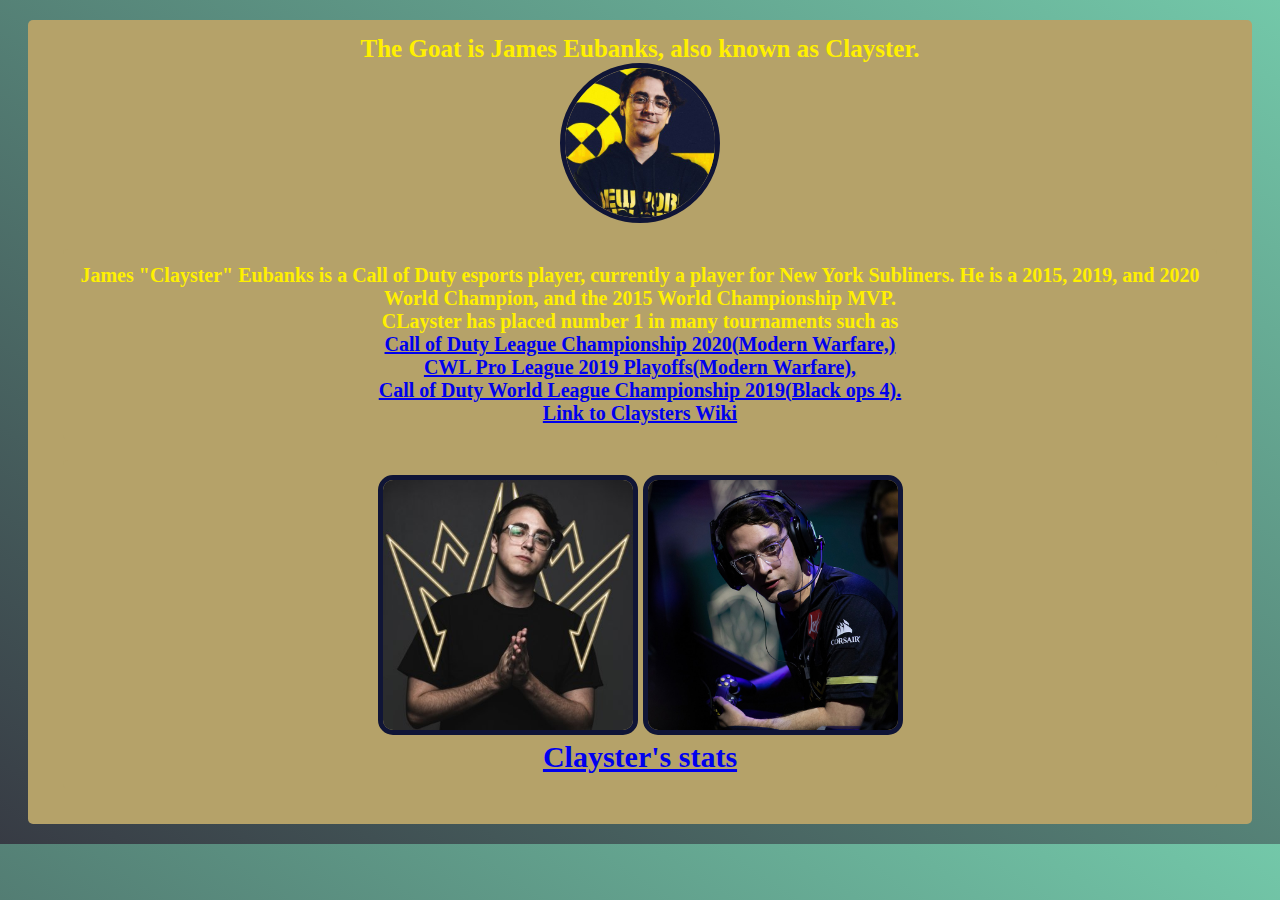
==== index.html @ 8fef3ad6 "Update index.html" ====
<!DOCTYPE html>
<html lang="en">
<head>
    <meta charset="UTF-8">
    <meta name="viewport" content="width=device-width, initial-scale=1.0">
    <title>Who_is_the_goat</title>
    <link rel="stylesheet" href="Styles.Css">
</head>
<body>
    <h1>The Goat is James Eubanks, also known as Clayster.
    <br><img class="clay1" src="Clay1.jpg"/>
    <br><p>James "Clayster" Eubanks is a Call of Duty esports player, currently a player for New York Subliners. 
        He is a 2015, 2019, and 2020 World Champion, and the 2015 World Championship MVP. <br> CLayster has placed number 1 in many tournaments such as<br><a href="https://cod-esports.gamepedia.com/Call_of_Duty_League_Championship_2020">Call of Duty League Championship 2020(Modern Warfare,)</a>
    <br><a href="https://cod-esports.gamepedia.com/CWL/2019_Season/Pro_League/Playoffs"> CWL Pro League 2019 Playoffs(Modern Warfare),</a>
    <br><a href="https://cod-esports.gamepedia.com/Call_of_Duty_World_League_Championship_2019"> Call of Duty World League Championship 2019(Black ops 4).</a>
    <br><a href="https://cod-esports.gamepedia.com/Clayster#:~:text=James%20%22Clayster%22%20Eubanks%20is%20a,%2C%20eUnited%2C%20and%20Dallas%20Empire.">Link to Claysters Wiki</a></p>
    <p><img class="clay2" src="Clay2.jpg"/>
    <img class="clay3" src="Clay3.jpg"/>
    <br><a class="stats" href="https://codstats.net/profile/ps4/Claaayster">Clayster's stats</a></p></h1>
</body>
</html>
---- Styles.Css ----
h1,p{
    margin: 20px;
    padding: 15px;
    border-radius: 5px;
    background: #b5a269 ;
    color:#fff000;
    text-align: center;
    }
body{background: linear-gradient(to bottom left, #73C8A9, #373B44);}
h1{
    font-size:25px;
}
p{
    font-family: "Times New Roman", Times, serif;
    font-size: 20px;
}
.clay1{
    border: 5px solid#101536;
    border-radius: 100%;
    height: 150px;
    width: 150px;
}
.clay2,.clay3{
    border: 5px solid#101536;
    border-radius: 15px;
    height: 250px;
    width: 250px;
    size: 100px;
}
.stats{
    font-size:30px;
}
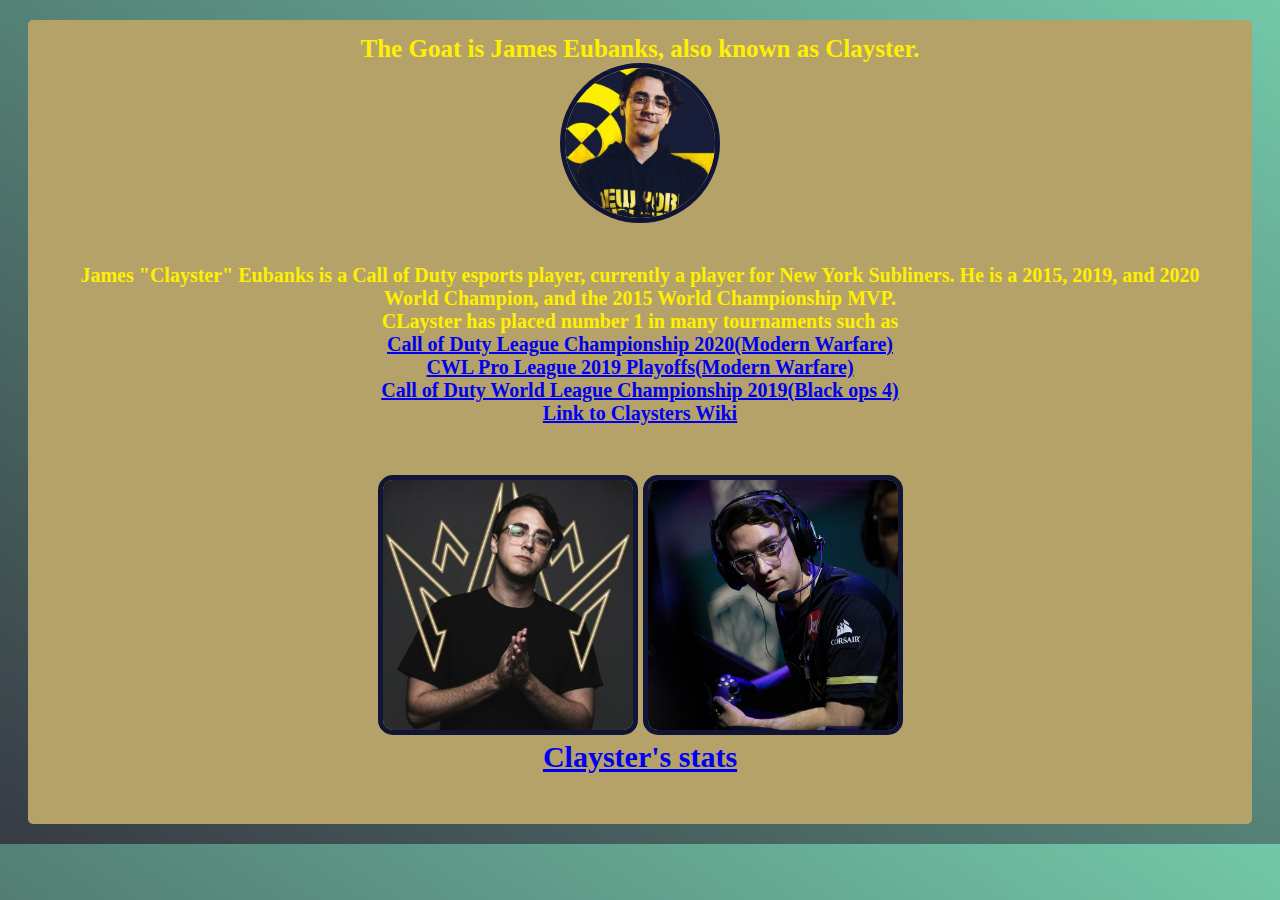
==== commit 0d48af7d: "Removed comas" ====
--- a/index.html
+++ b/index.html
@@ -10,9 +10,9 @@
     <h1>The Goat is James Eubanks, also known as Clayster.
     <br><img class="clay1" src="Clay1.jpg"/>
     <br><p>James "Clayster" Eubanks is a Call of Duty esports player, currently a player for New York Subliners. 
-        He is a 2015, 2019, and 2020 World Champion, and the 2015 World Championship MVP. <br> CLayster has placed number 1 in many tournaments such as<br><a href="https://cod-esports.gamepedia.com/Call_of_Duty_League_Championship_2020">Call of Duty League Championship 2020(Modern Warfare,)</a>
-    <br><a href="https://cod-esports.gamepedia.com/CWL/2019_Season/Pro_League/Playoffs"> CWL Pro League 2019 Playoffs(Modern Warfare),</a>
-    <br><a href="https://cod-esports.gamepedia.com/Call_of_Duty_World_League_Championship_2019"> Call of Duty World League Championship 2019(Black ops 4).</a>
+        He is a 2015, 2019, and 2020 World Champion, and the 2015 World Championship MVP. <br> CLayster has placed number 1 in many tournaments such as<br><a href="https://cod-esports.gamepedia.com/Call_of_Duty_League_Championship_2020">Call of Duty League Championship 2020(Modern Warfare)</a>
+    <br><a href="https://cod-esports.gamepedia.com/CWL/2019_Season/Pro_League/Playoffs">CWL Pro League 2019 Playoffs(Modern Warfare)</a>
+    <br><a href="https://cod-esports.gamepedia.com/Call_of_Duty_World_League_Championship_2019">Call of Duty World League Championship 2019(Black ops 4)</a>
     <br><a href="https://cod-esports.gamepedia.com/Clayster#:~:text=James%20%22Clayster%22%20Eubanks%20is%20a,%2C%20eUnited%2C%20and%20Dallas%20Empire.">Link to Claysters Wiki</a></p>
     <p><img class="clay2" src="Clay2.jpg"/>
     <img class="clay3" src="Clay3.jpg"/>
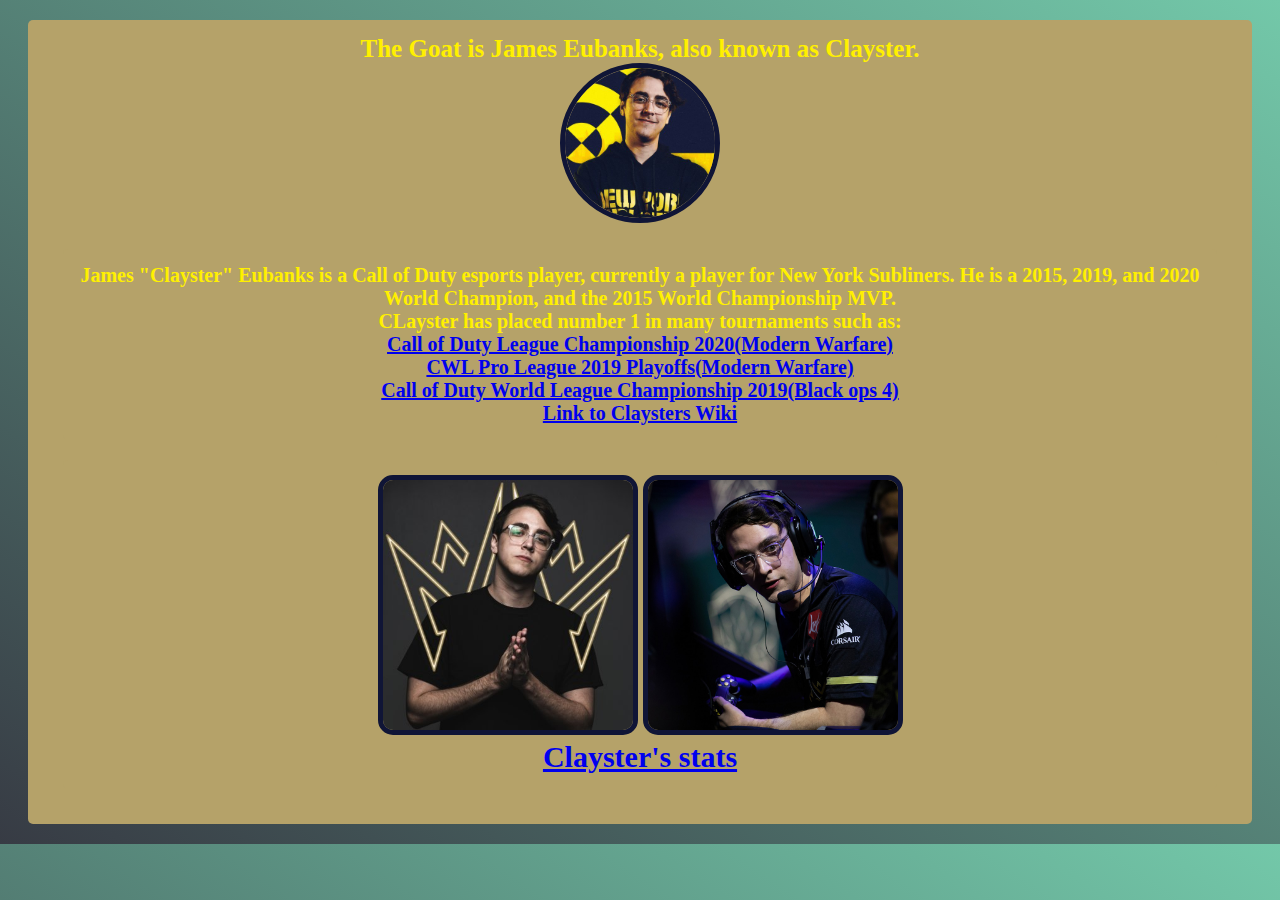
==== commit b4501885: "Update index.html" ====
--- a/index.html
+++ b/index.html
@@ -10,7 +10,7 @@
     <h1>The Goat is James Eubanks, also known as Clayster.
     <br><img class="clay1" src="Clay1.jpg"/>
     <br><p>James "Clayster" Eubanks is a Call of Duty esports player, currently a player for New York Subliners. 
-        He is a 2015, 2019, and 2020 World Champion, and the 2015 World Championship MVP. <br> CLayster has placed number 1 in many tournaments such as<br><a href="https://cod-esports.gamepedia.com/Call_of_Duty_League_Championship_2020">Call of Duty League Championship 2020(Modern Warfare)</a>
+        He is a 2015, 2019, and 2020 World Champion, and the 2015 World Championship MVP. <br> CLayster has placed number 1 in many tournaments such as:<br><a href="https://cod-esports.gamepedia.com/Call_of_Duty_League_Championship_2020">Call of Duty League Championship 2020(Modern Warfare)</a>
     <br><a href="https://cod-esports.gamepedia.com/CWL/2019_Season/Pro_League/Playoffs">CWL Pro League 2019 Playoffs(Modern Warfare)</a>
     <br><a href="https://cod-esports.gamepedia.com/Call_of_Duty_World_League_Championship_2019">Call of Duty World League Championship 2019(Black ops 4)</a>
     <br><a href="https://cod-esports.gamepedia.com/Clayster#:~:text=James%20%22Clayster%22%20Eubanks%20is%20a,%2C%20eUnited%2C%20and%20Dallas%20Empire.">Link to Claysters Wiki</a></p>
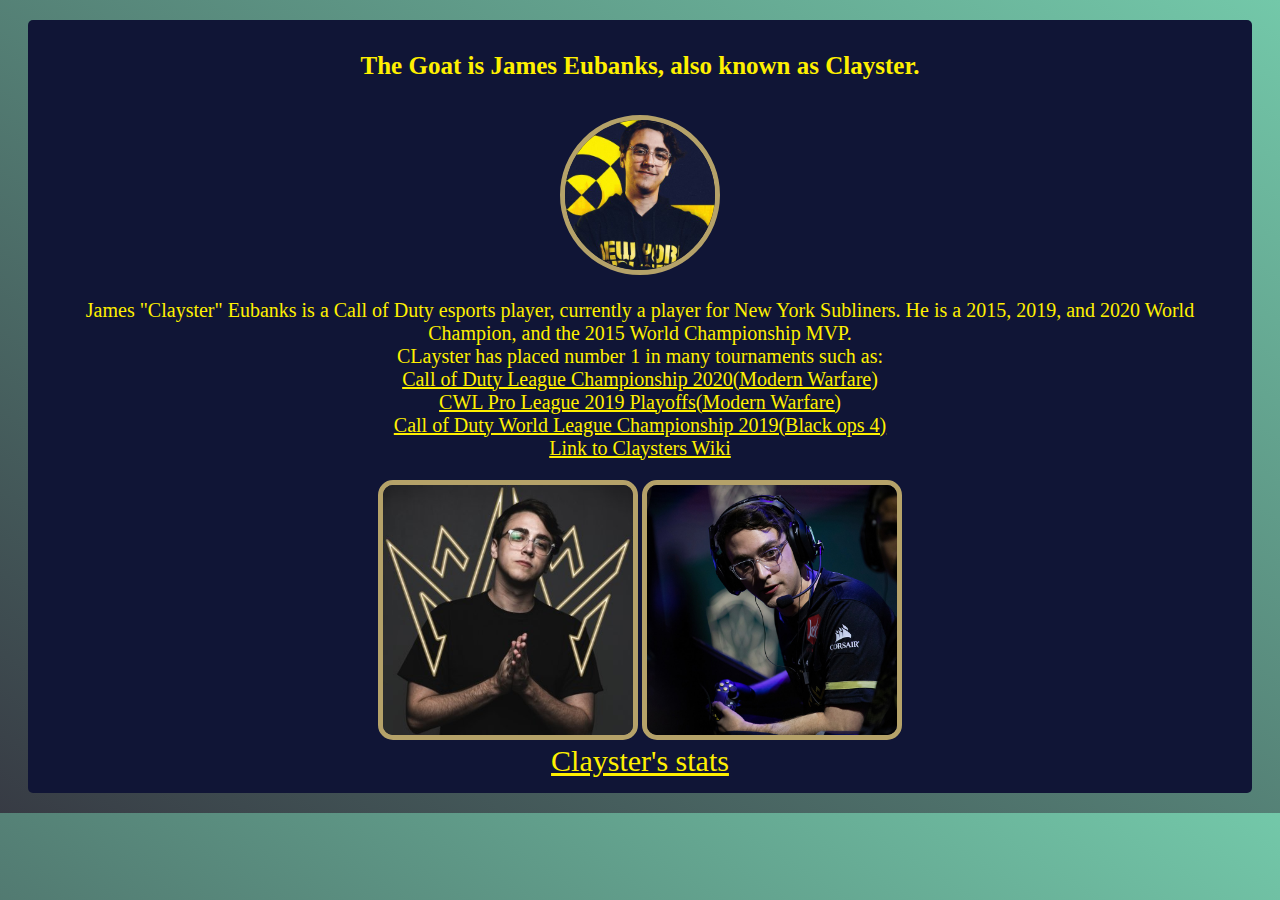
==== commit 1592f879: "old changes" ====
--- a/index.html
+++ b/index.html
@@ -3,19 +3,21 @@
 <head>
     <meta charset="UTF-8">
     <meta name="viewport" content="width=device-width, initial-scale=1.0">
-    <title>Who_is_the_goat</title>
+    <title>Who is the goat</title>
     <link rel="stylesheet" href="Styles.Css">
 </head>
 <body>
-    <h1>The Goat is James Eubanks, also known as Clayster.
-    <br><img class="clay1" src="Clay1.jpg"/>
-    <br><p>James "Clayster" Eubanks is a Call of Duty esports player, currently a player for New York Subliners. 
-        He is a 2015, 2019, and 2020 World Champion, and the 2015 World Championship MVP. <br> CLayster has placed number 1 in many tournaments such as:<br><a href="https://cod-esports.gamepedia.com/Call_of_Duty_League_Championship_2020">Call of Duty League Championship 2020(Modern Warfare)</a>
-    <br><a href="https://cod-esports.gamepedia.com/CWL/2019_Season/Pro_League/Playoffs">CWL Pro League 2019 Playoffs(Modern Warfare)</a>
-    <br><a href="https://cod-esports.gamepedia.com/Call_of_Duty_World_League_Championship_2019">Call of Duty World League Championship 2019(Black ops 4)</a>
-    <br><a href="https://cod-esports.gamepedia.com/Clayster#:~:text=James%20%22Clayster%22%20Eubanks%20is%20a,%2C%20eUnited%2C%20and%20Dallas%20Empire.">Link to Claysters Wiki</a></p>
-    <p><img class="clay2" src="Clay2.jpg"/>
-    <img class="clay3" src="Clay3.jpg"/>
-    <br><a class="stats" href="https://codstats.net/profile/ps4/Claaayster">Clayster's stats</a></p></h1>
+    <div id="main">
+        <h1>The Goat is James Eubanks, also known as Clayster.</h1>
+        <br><img class="clay1" src="Clay1.jpg"/>
+        <br><p>James "Clayster" Eubanks is a Call of Duty esports player, currently a player for New York Subliners. 
+            He is a 2015, 2019, and 2020 World Champion, and the 2015 World Championship MVP. <br> CLayster has placed number 1 in many tournaments such as:<br><a href="https://cod-esports.gamepedia.com/Call_of_Duty_League_Championship_2020">Call of Duty League Championship 2020(Modern Warfare)</a>
+        <br><a href="https://cod-esports.gamepedia.com/CWL/2019_Season/Pro_League/Playoffs">CWL Pro League 2019 Playoffs(Modern Warfare)</a>
+        <br><a href="https://cod-esports.gamepedia.com/Call_of_Duty_World_League_Championship_2019">Call of Duty World League Championship 2019(Black ops 4)</a>
+        <br><a href="https://cod-esports.gamepedia.com/Clayster#:~:text=James%20%22Clayster%22%20Eubanks%20is%20a,%2C%20eUnited%2C%20and%20Dallas%20Empire.">Link to Claysters Wiki</a></p>
+        <img class="clay2" src="Clay2.jpg"/>
+        <img class="clay3" src="Clay3.jpg"/>
+        <br><a class="stats" href="https://codstats.net/profile/ps4/Claaayster">Clayster's stats</a>
+    </div>
 </body>
 </html>
--- a/Styles.Css
+++ b/Styles.Css
@@ -1,12 +1,14 @@
-h1,p{
+body{
+    background: linear-gradient(to bottom left, #73C8A9, #373B44);
+}
+#main{
     margin: 20px;
     padding: 15px;
     border-radius: 5px;
-    background: #b5a269 ;
+    background: #101536;
     color:#fff000;
     text-align: center;
     }
-body{background: linear-gradient(to bottom left, #73C8A9, #373B44);}
 h1{
     font-size:25px;
 }
@@ -14,14 +16,17 @@
     font-family: "Times New Roman", Times, serif;
     font-size: 20px;
 }
+a{
+    color: #fff000;
+}
 .clay1{
-    border: 5px solid#101536;
+    border: 5px solid#b5a269 ;
     border-radius: 100%;
     height: 150px;
     width: 150px;
 }
 .clay2,.clay3{
-    border: 5px solid#101536;
+    border: 5px solid#b5a269;
     border-radius: 15px;
     height: 250px;
     width: 250px;
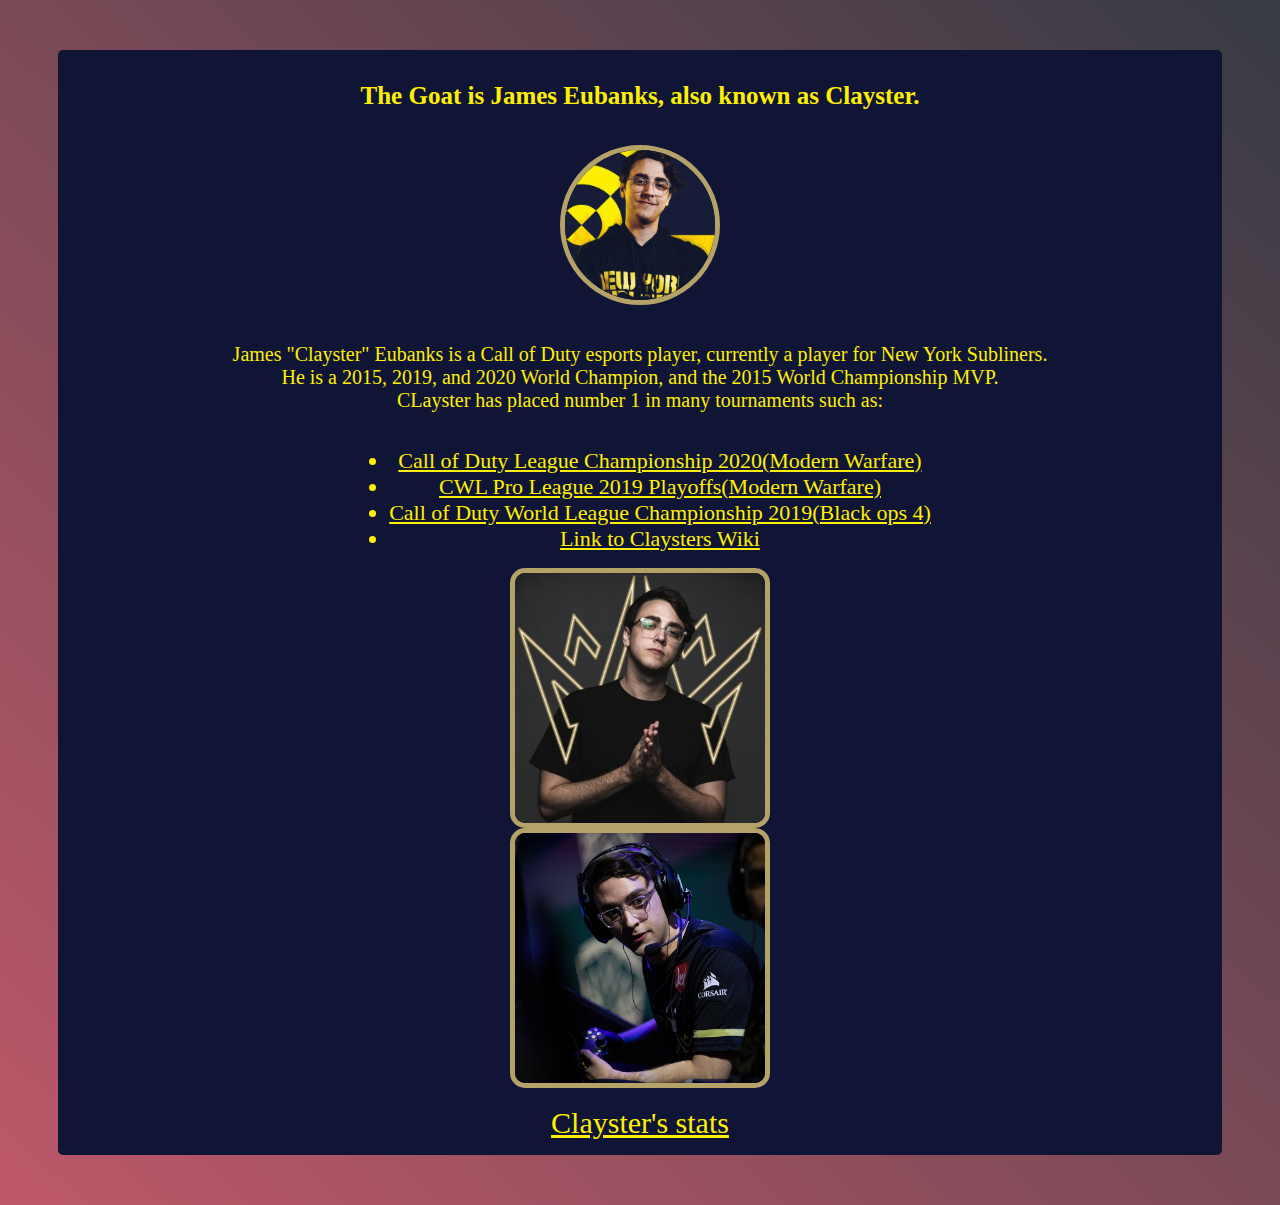
==== commit d815f7dd: "changing some formating" ====
--- a/index.html
+++ b/index.html
@@ -11,10 +11,13 @@
         <h1>The Goat is James Eubanks, also known as Clayster.</h1>
         <br><img class="clay1" src="Clay1.jpg"/>
         <br><p>James "Clayster" Eubanks is a Call of Duty esports player, currently a player for New York Subliners. 
-            He is a 2015, 2019, and 2020 World Champion, and the 2015 World Championship MVP. <br> CLayster has placed number 1 in many tournaments such as:<br><a href="https://cod-esports.gamepedia.com/Call_of_Duty_League_Championship_2020">Call of Duty League Championship 2020(Modern Warfare)</a>
-        <br><a href="https://cod-esports.gamepedia.com/CWL/2019_Season/Pro_League/Playoffs">CWL Pro League 2019 Playoffs(Modern Warfare)</a>
-        <br><a href="https://cod-esports.gamepedia.com/Call_of_Duty_World_League_Championship_2019">Call of Duty World League Championship 2019(Black ops 4)</a>
-        <br><a href="https://cod-esports.gamepedia.com/Clayster#:~:text=James%20%22Clayster%22%20Eubanks%20is%20a,%2C%20eUnited%2C%20and%20Dallas%20Empire.">Link to Claysters Wiki</a></p>
+            <br>He is a 2015, 2019, and 2020 World Champion, and the 2015 World Championship MVP. <br> CLayster has placed number 1 in many tournaments such as:</p>
+            <ul>
+        <li><a href="https://cod-esports.gamepedia.com/Call_of_Duty_League_Championship_2020">Call of Duty League Championship 2020(Modern Warfare)</a></li>
+        <li><a href="https://cod-esports.gamepedia.com/CWL/2019_Season/Pro_League/Playoffs">CWL Pro League 2019 Playoffs(Modern Warfare)</a></li>
+        <li><a href="https://cod-esports.gamepedia.com/Call_of_Duty_World_League_Championship_2019">Call of Duty World League Championship 2019(Black ops 4)</a></li>
+        <li><a href="https://cod-esports.gamepedia.com/Clayster#:~:text=James%20%22Clayster%22%20Eubanks%20is%20a,%2C%20eUnited%2C%20and%20Dallas%20Empire.">Link to Claysters Wiki</a>
+    </ul>
         <img class="clay2" src="Clay2.jpg"/>
         <img class="clay3" src="Clay3.jpg"/>
         <br><a class="stats" href="https://codstats.net/profile/ps4/Claaayster">Clayster's stats</a>
--- a/Styles.Css
+++ b/Styles.Css
@@ -1,12 +1,15 @@
 body{
-    background: linear-gradient(to bottom left, #73C8A9, #373B44);
+    background: linear-gradient(to top right, #BE5869, #373B44);
 }
 #main{
-    margin: 20px;
+    margin: 50px;
     padding: 15px;
     border-radius: 5px;
-    background: #101536;
+    background: #101536 ;
     color:#fff000;
+    place-items: center;
+    display: grid;
+    grid-template-rows: auto 1fr auto;
     text-align: center;
     }
 h1{
@@ -20,7 +23,7 @@
     color: #fff000;
 }
 .clay1{
-    border: 5px solid#b5a269 ;
+    border: 5px solid #b5a269;
     border-radius: 100%;
     height: 150px;
     width: 150px;
@@ -33,5 +36,8 @@
     size: 100px;
 }
 .stats{
-    font-size:30px;
+     font-size:30px;
 }
+li{
+    font-size:22px
+}
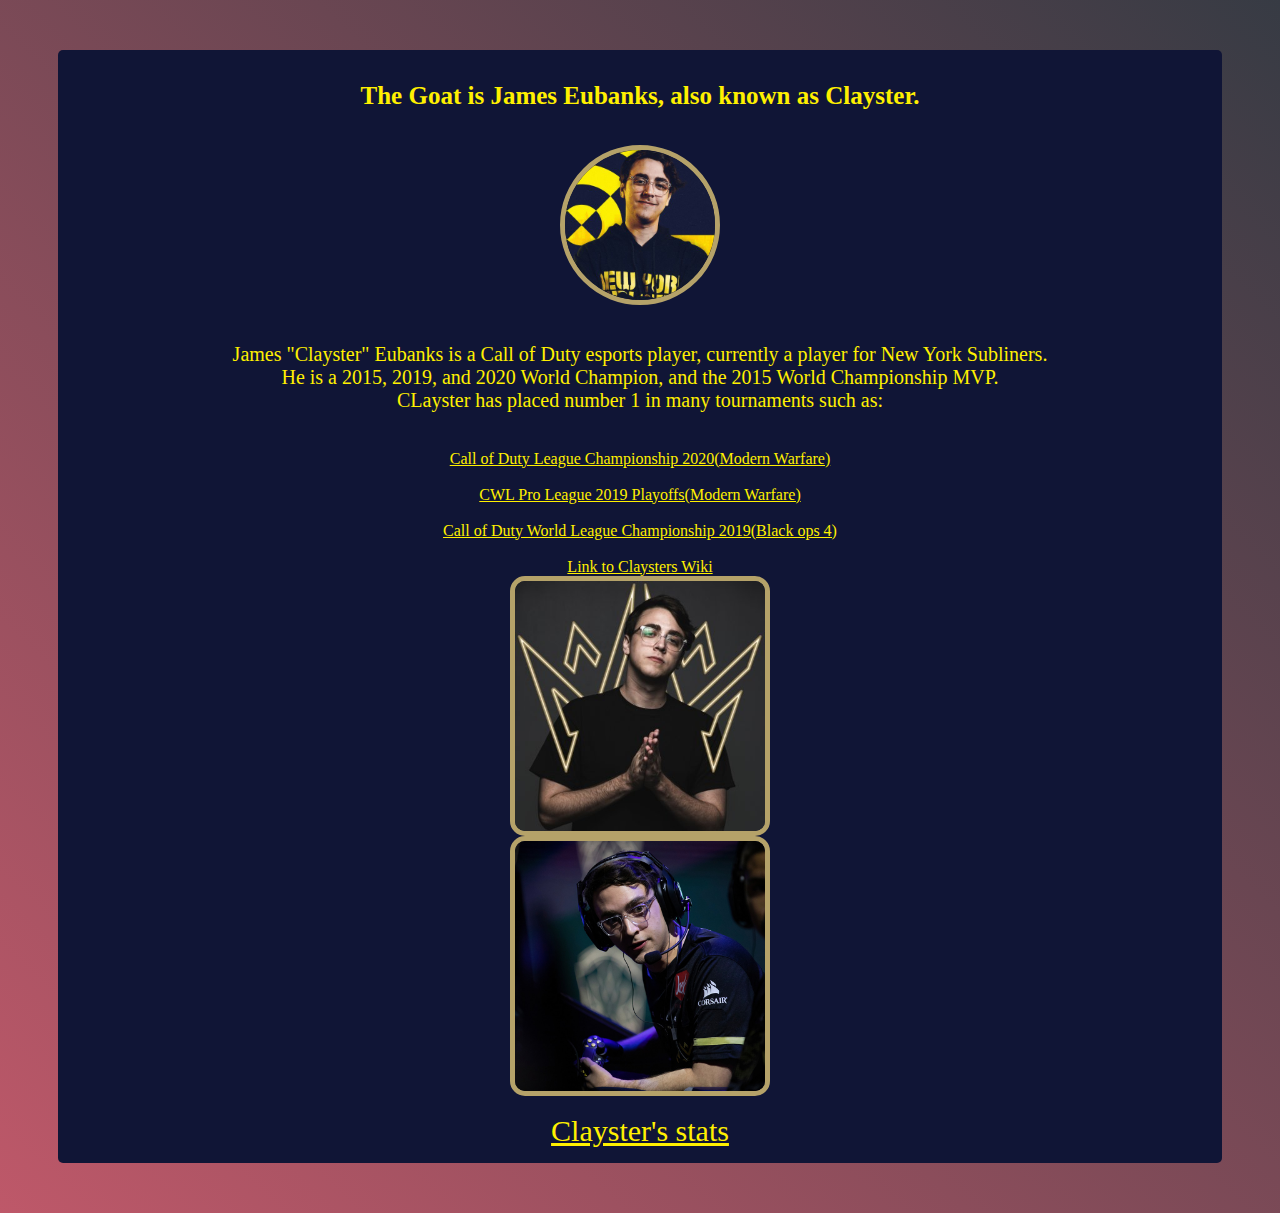
==== commit 9f4254a7: "Update index.html" ====
--- a/index.html
+++ b/index.html
@@ -12,12 +12,10 @@
         <br><img class="clay1" src="Clay1.jpg"/>
         <br><p>James "Clayster" Eubanks is a Call of Duty esports player, currently a player for New York Subliners. 
             <br>He is a 2015, 2019, and 2020 World Champion, and the 2015 World Championship MVP. <br> CLayster has placed number 1 in many tournaments such as:</p>
-            <ul>
-        <li><a href="https://cod-esports.gamepedia.com/Call_of_Duty_League_Championship_2020">Call of Duty League Championship 2020(Modern Warfare)</a></li>
-        <li><a href="https://cod-esports.gamepedia.com/CWL/2019_Season/Pro_League/Playoffs">CWL Pro League 2019 Playoffs(Modern Warfare)</a></li>
-        <li><a href="https://cod-esports.gamepedia.com/Call_of_Duty_World_League_Championship_2019">Call of Duty World League Championship 2019(Black ops 4)</a></li>
-        <li><a href="https://cod-esports.gamepedia.com/Clayster#:~:text=James%20%22Clayster%22%20Eubanks%20is%20a,%2C%20eUnited%2C%20and%20Dallas%20Empire.">Link to Claysters Wiki</a>
-    </ul>
+        <br><a href="https://cod-esports.gamepedia.com/Call_of_Duty_League_Championship_2020">Call of Duty League Championship 2020(Modern Warfare)</a>
+        <br><a href="https://cod-esports.gamepedia.com/CWL/2019_Season/Pro_League/Playoffs">CWL Pro League 2019 Playoffs(Modern Warfare)</a>
+        <br><a href="https://cod-esports.gamepedia.com/Call_of_Duty_World_League_Championship_2019">Call of Duty World League Championship 2019(Black ops 4)</a>
+        <br><a href="https://cod-esports.gamepedia.com/Clayster#:~:text=James%20%22Clayster%22%20Eubanks%20is%20a,%2C%20eUnited%2C%20and%20Dallas%20Empire.">Link to Claysters Wiki</a>
         <img class="clay2" src="Clay2.jpg"/>
         <img class="clay3" src="Clay3.jpg"/>
         <br><a class="stats" href="https://codstats.net/profile/ps4/Claaayster">Clayster's stats</a>
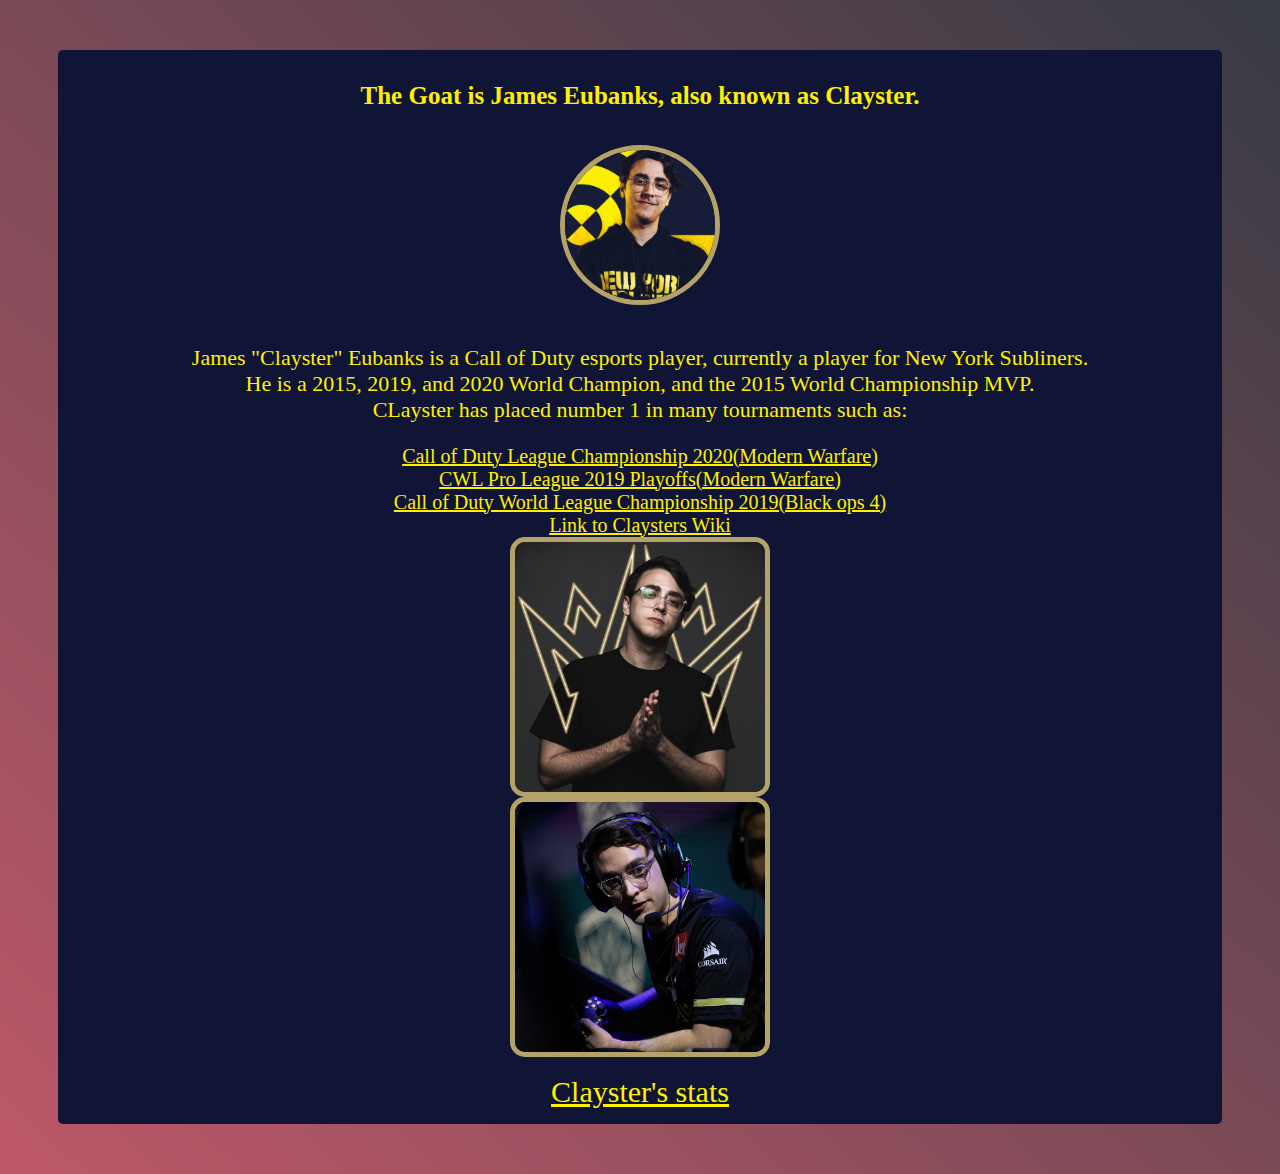
==== commit 156eaa50: "changing more formating" ====
--- a/index.html
+++ b/index.html
@@ -11,11 +11,12 @@
         <h1>The Goat is James Eubanks, also known as Clayster.</h1>
         <br><img class="clay1" src="Clay1.jpg"/>
         <br><p>James "Clayster" Eubanks is a Call of Duty esports player, currently a player for New York Subliners. 
-            <br>He is a 2015, 2019, and 2020 World Champion, and the 2015 World Championship MVP. <br> CLayster has placed number 1 in many tournaments such as:</p>
-        <br><a href="https://cod-esports.gamepedia.com/Call_of_Duty_League_Championship_2020">Call of Duty League Championship 2020(Modern Warfare)</a>
-        <br><a href="https://cod-esports.gamepedia.com/CWL/2019_Season/Pro_League/Playoffs">CWL Pro League 2019 Playoffs(Modern Warfare)</a>
-        <br><a href="https://cod-esports.gamepedia.com/Call_of_Duty_World_League_Championship_2019">Call of Duty World League Championship 2019(Black ops 4)</a>
-        <br><a href="https://cod-esports.gamepedia.com/Clayster#:~:text=James%20%22Clayster%22%20Eubanks%20is%20a,%2C%20eUnited%2C%20and%20Dallas%20Empire.">Link to Claysters Wiki</a>
+            <br>He is a 2015, 2019, and 2020 World Champion, and the 2015 World Championship MVP. 
+            <br> CLayster has placed number 1 in many tournaments such as:</p>
+        <a href="https://cod-esports.gamepedia.com/Call_of_Duty_League_Championship_2020">Call of Duty League Championship 2020(Modern Warfare)</a>
+        <a href="https://cod-esports.gamepedia.com/CWL/2019_Season/Pro_League/Playoffs">CWL Pro League 2019 Playoffs(Modern Warfare)</a>
+        <a href="https://cod-esports.gamepedia.com/Call_of_Duty_World_League_Championship_2019">Call of Duty World League Championship 2019(Black ops 4)</a>
+        <a href="https://cod-esports.gamepedia.com/Clayster#:~:text=James%20%22Clayster%22%20Eubanks%20is%20a,%2C%20eUnited%2C%20and%20Dallas%20Empire.">Link to Claysters Wiki</a>
         <img class="clay2" src="Clay2.jpg"/>
         <img class="clay3" src="Clay3.jpg"/>
         <br><a class="stats" href="https://codstats.net/profile/ps4/Claaayster">Clayster's stats</a>
--- a/Styles.Css
+++ b/Styles.Css
@@ -17,10 +17,11 @@
 }
 p{
     font-family: "Times New Roman", Times, serif;
-    font-size: 20px;
+    font-size: 22px;
 }
 a{
     color: #fff000;
+    font-size:20px
 }
 .clay1{
     border: 5px solid #b5a269;
@@ -37,7 +38,4 @@
 }
 .stats{
      font-size:30px;
-}
-li{
-    font-size:22px
-}
+}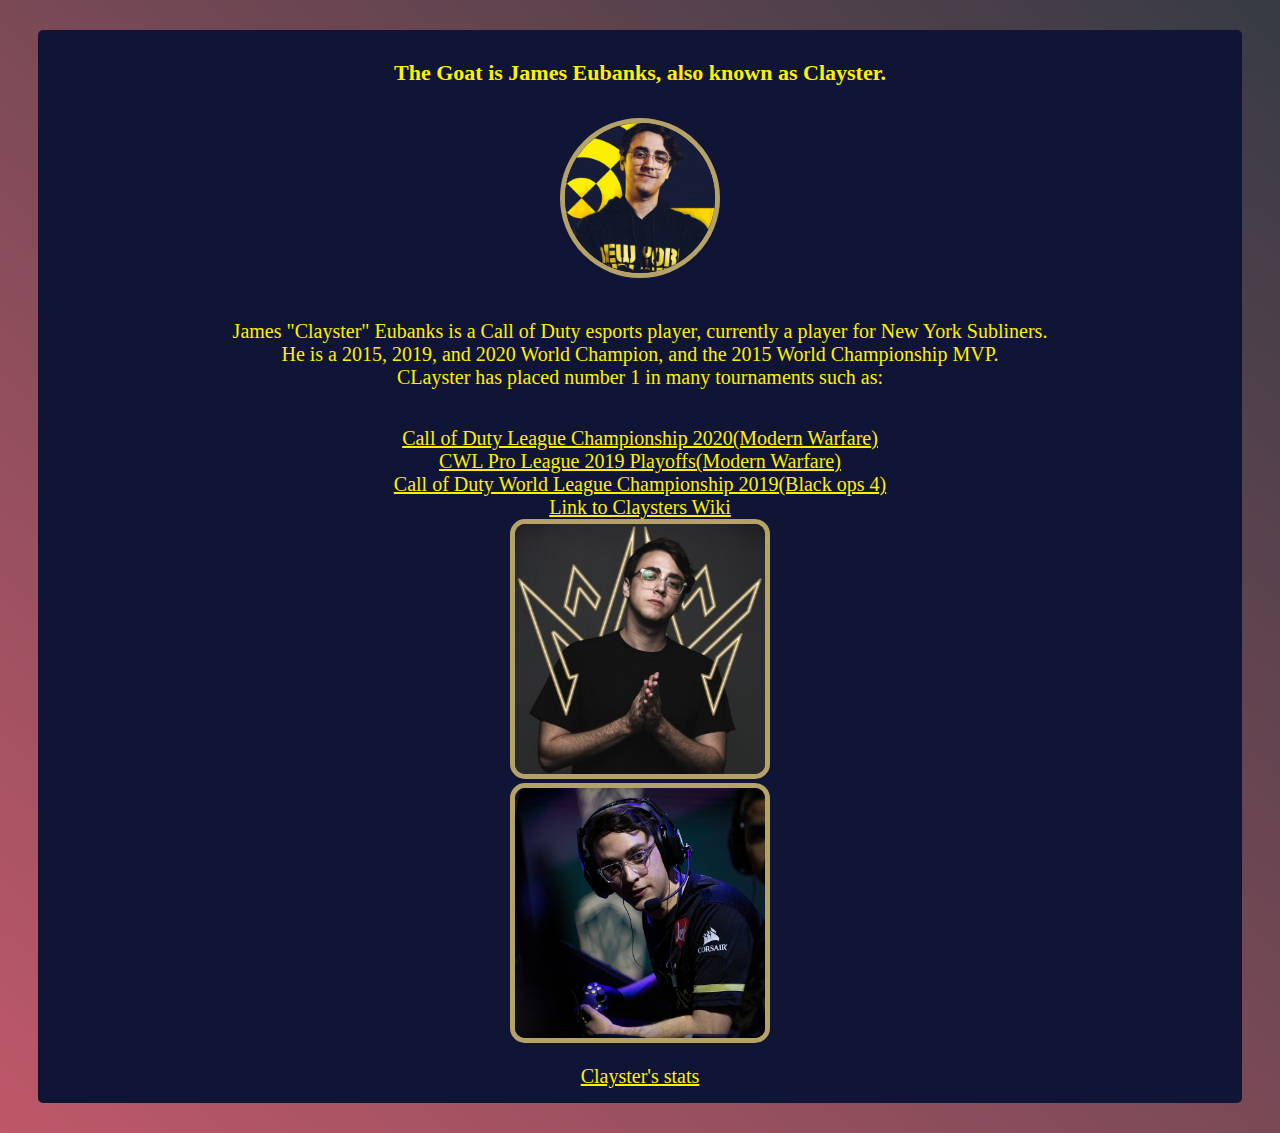
==== commit 8f4c2331: "group help" ====
--- a/index.html
+++ b/index.html
@@ -1,25 +1,51 @@
 <!DOCTYPE html>
 <html lang="en">
-<head>
-    <meta charset="UTF-8">
-    <meta name="viewport" content="width=device-width, initial-scale=1.0">
+  <head>
+    <meta charset="UTF-8" />
+    <meta name="viewport" content="width=device-width, initial-scale=1.0" />
     <title>Who is the goat</title>
-    <link rel="stylesheet" href="Styles.Css">
-</head>
-<body>
+    <link rel="stylesheet" href="Styles.Css" />
+  </head>
+  <body>
     <div id="main">
+      <article id="text1">
         <h1>The Goat is James Eubanks, also known as Clayster.</h1>
-        <br><img class="clay1" src="Clay1.jpg"/>
-        <br><p>James "Clayster" Eubanks is a Call of Duty esports player, currently a player for New York Subliners. 
-            <br>He is a 2015, 2019, and 2020 World Champion, and the 2015 World Championship MVP. 
-            <br> CLayster has placed number 1 in many tournaments such as:</p>
-        <a href="https://cod-esports.gamepedia.com/Call_of_Duty_League_Championship_2020">Call of Duty League Championship 2020(Modern Warfare)</a>
-        <a href="https://cod-esports.gamepedia.com/CWL/2019_Season/Pro_League/Playoffs">CWL Pro League 2019 Playoffs(Modern Warfare)</a>
-        <a href="https://cod-esports.gamepedia.com/Call_of_Duty_World_League_Championship_2019">Call of Duty World League Championship 2019(Black ops 4)</a>
-        <a href="https://cod-esports.gamepedia.com/Clayster#:~:text=James%20%22Clayster%22%20Eubanks%20is%20a,%2C%20eUnited%2C%20and%20Dallas%20Empire.">Link to Claysters Wiki</a>
-        <img class="clay2" src="Clay2.jpg"/>
-        <img class="clay3" src="Clay3.jpg"/>
-        <br><a class="stats" href="https://codstats.net/profile/ps4/Claaayster">Clayster's stats</a>
+      </article>
+      <span><br /><img class="clay1" src="Clay1.jpg" /></span>
+      <article id="text2">
+        <br>
+        <p>
+          James "Clayster" Eubanks is a Call of Duty esports player, currently a
+          player for New York Subliners. <br />He is a 2015, 2019, and 2020
+          World Champion, and the 2015 World Championship MVP. <br />
+          CLayster has placed number 1 in many tournaments such as:
+        </p>
+        <br><a
+          href="https://cod-esports.gamepedia.com/Call_of_Duty_League_Championship_2020"
+          >Call of Duty League Championship 2020(Modern Warfare)</a
+        >
+        <br><a
+          href="https://cod-esports.gamepedia.com/CWL/2019_Season/Pro_League/Playoffs"
+          >CWL Pro League 2019 Playoffs(Modern Warfare)</a
+        >
+        <br><a
+          href="https://cod-esports.gamepedia.com/Call_of_Duty_World_League_Championship_2019"
+          >Call of Duty World League Championship 2019(Black ops 4)</a
+        >
+        <br><a
+          href="https://cod-esports.gamepedia.com/Clayster#:~:text=James%20%22Clayster%22%20Eubanks%20is%20a,%2C%20eUnited%2C%20and%20Dallas%20Empire."
+          >Link to Claysters Wiki</a
+        >
+      </article>
+      <span><img class="clay2" src="Clay2.jpg" /></span>
+      <span><img class="clay3" src="Clay3.jpg" /></span>
+      <article id="text3">
+        <br /><a
+          class="stats"
+          href="https://codstats.net/profile/ps4/Claaayster"
+          >Clayster's stats</a
+        >
+      </article>
     </div>
-</body>
+  </body>
 </html>
--- a/Styles.Css
+++ b/Styles.Css
@@ -1,8 +1,8 @@
 body{
     background: linear-gradient(to top right, #BE5869, #373B44);
-}
+}  
 #main{
-    margin: 50px;
+    margin: 30px;
     padding: 15px;
     border-radius: 5px;
     background: #101536 ;
@@ -13,11 +13,11 @@
     text-align: center;
     }
 h1{
-    font-size:25px;
+    font-size:22px;
 }
 p{
     font-family: "Times New Roman", Times, serif;
-    font-size: 22px;
+    font-size: 20px;
 }
 a{
     color: #fff000;
@@ -37,5 +37,42 @@
     size: 100px;
 }
 .stats{
-     font-size:30px;
-}+     font-size:20px;
+}
+
+@media (max-width: 60rem) {
+    body {
+        background: linear-gradient(to bottom left, #73C8A9, #373B44);
+    }
+    #main{
+        margin: 50px;
+        padding: 15px;
+        border-radius: 5px;
+        background: #101536 ;
+        color:#fff000;
+        place-items: center;
+        display: grid;
+        grid-template-rows: 1fr 1fr;
+        text-align: center;
+        grid-template-areas: "text_"
+        "picture_";
+    }
+    #text1{
+        grid-area: text_;
+    }
+    #text2{
+        grid-area: text_;
+    } 
+    #text3{
+        grid-area: text_;
+    } 
+    .clay1{
+        grid-area: picture_;
+    }
+    .clay2{
+        grid-area: picture_;
+    }
+    .clay3{
+        grid-area: picture_;
+    }
+  }